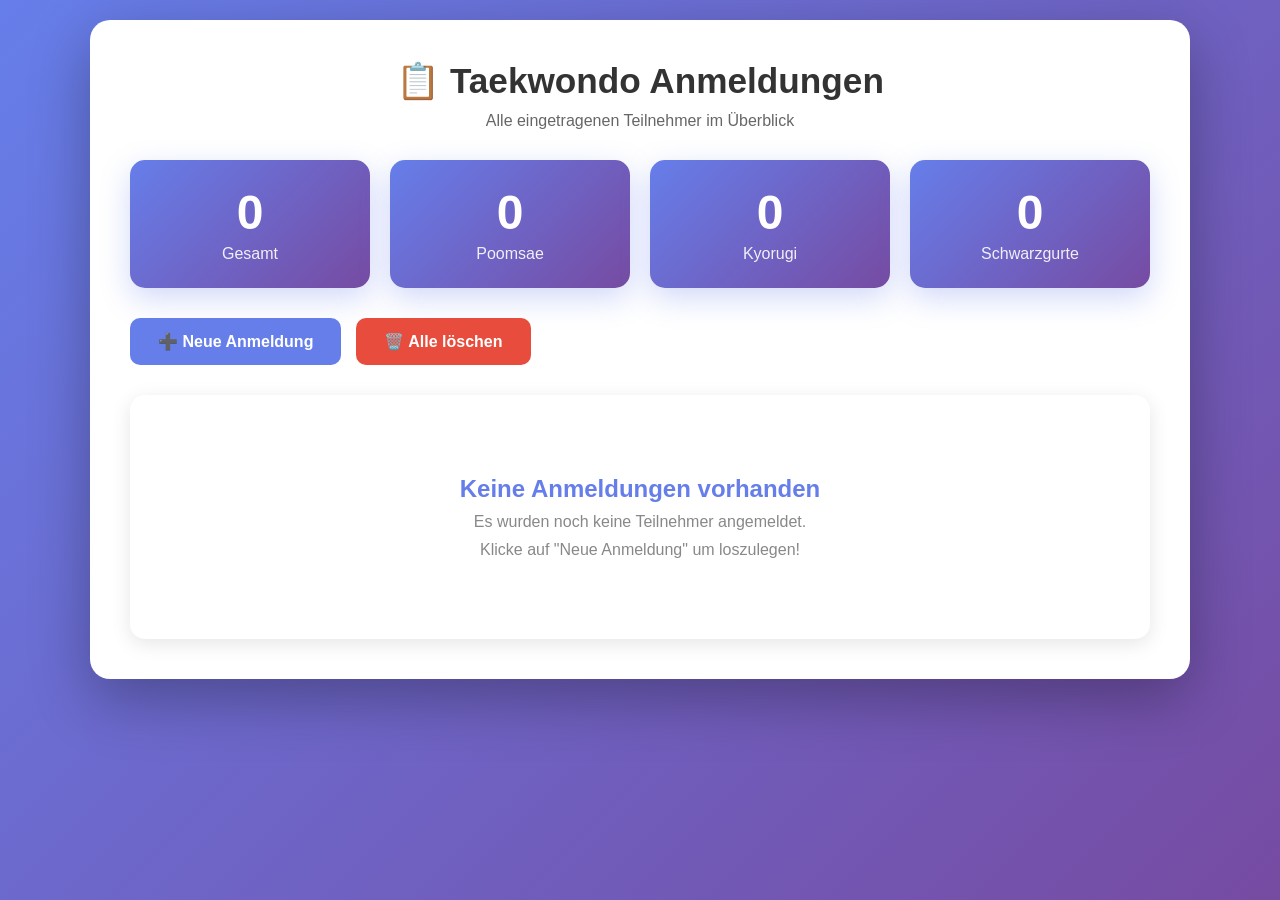
==== uebersicht.html @ ae76513e "Add files via upload" ====
<!DOCTYPE html>
<html lang="de">
<head>
    <meta charset="UTF-8">
    <meta name="viewport" content="width=device-width, initial-scale=1.0">
    <title>Übersicht - Taekwondo Anmeldungen</title>
    <link rel="stylesheet" href="uebersicht.css">
</head>
<body>

    <div class="container">
        <h1>📋 Taekwondo Anmeldungen</h1>
        <p class="subtitle">Alle eingetragenen Teilnehmer im Überblick</p>

        <div class="statistik">
            <div class="stat-box">
                <div class="stat-zahl" id="gesamtAnzahl">0</div>
                <div class="stat-label">Gesamt</div>
            </div>
            <div class="stat-box">
                <div class="stat-zahl" id="poomsaeAnzahl">0</div>
                <div class="stat-label">Poomsae</div>
            </div>
            <div class="stat-box">
                <div class="stat-zahl" id="kyorugiAnzahl">0</div>
                <div class="stat-label">Kyorugi</div>
            </div>
            <div class="stat-box">
                <div class="stat-zahl" id="schwarzAnzahl">0</div>
                <div class="stat-label">Schwarzgurte</div>
            </div>
        </div>

        <div class="buttons">
            <a href="Anmeldung.html" class="btn btn-primary">➕ Neue Anmeldung</a>
            <button class="btn btn-danger" onclick="alleLoeschen()">🗑️ Alle löschen</button>
        </div>

        <div class="tabelle-container" id="tabelleContainer">
            <table id="anmeldungenTabelle">
                <thead>
                    <tr>
                        <th>Name</th>
                        <th>Geschlecht</th>
                        <th>Geburtstag</th>
                        <th>Disziplin</th>
                        <th>Gewicht</th>
                        <th>Gürtel</th>
                        <th>Verein</th>
                        <th>Löschen</th>
                    </tr>
                </thead>
                <tbody id="tabelleBody">
                </tbody>
            </table>
        </div>

        <div class="karten-liste" id="kartenContainer">
        </div>
    </div>

    <script>

        const guertelEmojis = {
            weiss: '⚪',
            gelb: '🟡',
            gruen: '🟢',
            blau: '🔵',
            rot: '🔴',
            schwarz: '⚫'
        };

        const genderEmojis = {
            männlich: '👨',
            weiblich: '👩',
        };

        function anzeigen() {
            const anmeldungen = JSON.parse(localStorage.getItem('taekwondoAnmeldungen')) || [];
            
            if (anmeldungen.length === 0) {
                zeigeLeer();
                updateStatistik(0, 0, 0, 0);
                return;
            }

            let stats = { gesamt: 0, poomsae: 0, kyorugi: 0, schwarz: 0 };

            let tabelleHTML = '';
            let kartenHTML = '';

            for (let i = anmeldungen.length - 1; i >= 0; i--) {
                const t = anmeldungen[i];
                stats.gesamt++;

                if (t.disziplin === 'poomsae') stats.poomsae++;
                else if (t.disziplin === 'kyorugi') stats.kyorugi++;
                else if (t.disziplin === 'beide') {
                    stats.poomsae++;
                    stats.kyorugi++;
                }

                const isSchwarz = t.guertel.toLowerCase().includes('schwarz');
                if (isSchwarz) stats.schwarz++;

                const badgeClass = 'badge-' + t.disziplin;

                let guertelEmoji = '⚪';
                let guertelText = t.guertel;
                
                if (isSchwarz) {
                    guertelEmoji = '⚫';
                } else {
                    const ersteWort = t.guertel.split(' ')[0].toLowerCase();
                    guertelEmoji = guertelEmojis[ersteWort] || '⚪';
                }
i
                const genderEmoji = genderEmojis[t.geschlecht] || '⚪';

                tabelleHTML += `
                    <tr>
                        <td><strong>${genderEmoji} ${t.name}</strong></td>
                        <td>${t.geschlecht}</td>
                        <td>${t.geburtsdatum}</td>
                        <td><span class="badge ${badgeClass}">${t.disziplin}</span></td>
                        <td>${t.gewicht} kg</td>
                        <td>
                            <div class="guertel-cell">
                                <span class="guertel-emoji">${guertelEmoji}</span>
                                <span>${isSchwarz ? '<span class="badge badge-schwarz">⚫ ' + guertelText + '</span>' : guertelText}</span>
                            </div>
                        </td>
                        <td>${t.verein}</td>
                        <td>
                            <button class="delete-btn" onclick="eintragLoeschen(${t.id})" title="Löschen">×</button>
                        </td>
                    </tr>
                `;

                kartenHTML += `
                    <div class="karte">
                        <div class="karte-header">
                            <div class="karte-name">${genderEmoji} ${t.name}</div>
                            <button class="delete-btn" onclick="eintragLoeschen(${t.id})" title="Löschen">×</button>
                        </div>
                        <div class="karte-badges">
                            <span class="badge ${badgeClass}">${t.disziplin}</span>
                            ${isSchwarz ? '<span class="badge badge-schwarz">⚫ SCHWARZGURT</span>' : ''}
                        </div>
                        <div class="karte-info">
                            <div class="karte-zeile">
                                <span class="karte-label">⚧️</span>
                                <span>${t.geschlecht}</span>
                            </div>
                            <div class="karte-zeile">
                                <span class="karte-label">🎂</span>
                                <span>${t.geburtsdatum}</span>
                            </div>
                            <div class="karte-zeile">
                                <span class="karte-label">⚖️</span>
                                <span>${t.gewicht} kg</span>
                            </div>
                            <div class="karte-zeile">
                                <span class="karte-label">${guertelEmoji}</span>
                                <span>${guertelText}</span>
                            </div>
                            <div class="karte-zeile">
                                <span class="karte-label">🏛️</span>
                                <span>${t.verein}</span>
                            </div>
                        </div>
                    </div>
                `;
            }

            document.getElementById('tabelleBody').innerHTML = tabelleHTML;
            document.getElementById('kartenContainer').innerHTML = kartenHTML;

            updateStatistik(stats.gesamt, stats.poomsae, stats.kyorugi, stats.schwarz);
        }

        function zeigeLeer() {
            const leerHTML = `
                <div class="leer">
                    <h3>Keine Anmeldungen vorhanden</h3>
                    <p>Es wurden noch keine Teilnehmer angemeldet.</p>
                    <p style="margin-top:10px;">Klicke auf "Neue Anmeldung" um loszulegen!</p>
                </div>
            `;
            document.getElementById('tabelleContainer').innerHTML = leerHTML;
            document.getElementById('kartenContainer').innerHTML = leerHTML;
        }

        function updateStatistik(gesamt, poomsae, kyorugi, schwarz) {
            document.getElementById('gesamtAnzahl').textContent = gesamt;
            document.getElementById('poomsaeAnzahl').textContent = poomsae;
            document.getElementById('kyorugiAnzahl').textContent = kyorugi;
            document.getElementById('schwarzAnzahl').textContent = schwarz;
        }

        function eintragLoeschen(id) {
            if (confirm('❌ Möchtest du diese Anmeldung wirklich löschen?\n\nDiese Aktion kann nicht rückgängig gemacht werden!')) {
                let anmeldungen = JSON.parse(localStorage.getItem('taekwondoAnmeldungen')) || [];

                anmeldungen = anmeldungen.filter(function(t) {
                    return t.id !== id;
                });
                
                localStorage.setItem('taekwondoAnmeldungen', JSON.stringify(anmeldungen));

                location.reload();
            }
        }

        function alleLoeschen() {
            const anzahl = JSON.parse(localStorage.getItem('taekwondoAnmeldungen'))?.length || 0;
            
            if (anzahl === 0) {
                alert('Es gibt keine Anmeldungen zum Löschen.');
                return;
            }

            if (confirm(`⚠️ WARNUNG!\n\nDu bist dabei ALLE ${anzahl} Anmeldungen zu löschen.\n\nDies kann NICHT rückgängig gemacht werden!\n\nBist du sicher?`)) {
                localStorage.removeItem('taekwondoAnmeldungen');
                location.reload();
            }
        }

        window.onload = anzeigen;
    </script>
</body>
</html>
---- uebersicht.css ----
* {
            margin: 0;
            padding: 0;
            box-sizing: border-box;
        }

        body {
            font-family: 'Segoe UI', Tahoma, Geneva, Verdana, sans-serif;
            background: linear-gradient(135deg, #667eea 0%, #764ba2 100%);
            min-height: 100vh;
            padding: 20px;
        }

        .header {
            max-width: 1100px;
            margin: 0 auto 20px;
            display: flex;
            justify-content: space-between;
            align-items: center;
            color: white;
        }

        .user-info {
            display: flex;
            align-items: center;
            gap: 10px;
            font-size: 1.1em;
        }

        .logout-btn {
            background: rgba(255,255,255,0.2);
            color: white;
            border: 2px solid white;
            padding: 10px 25px;
            border-radius: 25px;
            cursor: pointer;
            font-size: 1em;
            transition: all 0.3s;
        }

        .logout-btn:hover {
            background: white;
            color: #667eea;
            transform: translateY(-2px);
        }

        .container {
            max-width: 1100px;
            margin: 0 auto;
            background: white;
            padding: 40px;
            border-radius: 20px;
            box-shadow: 0 20px 60px rgba(0,0,0,0.3);
        }

        h1 {
            text-align: center;
            color: #333;
            margin-bottom: 10px;
            font-size: 2.2em;
        }

        .subtitle {
            text-align: center;
            color: #666;
            margin-bottom: 30px;
        }

        .statistik {
            display: grid;
            grid-template-columns: repeat(auto-fit, minmax(200px, 1fr));
            gap: 20px;
            margin-bottom: 30px;
        }

        .stat-box {
            background: linear-gradient(135deg, #667eea 0%, #764ba2 100%);
            color: white;
            padding: 25px;
            border-radius: 15px;
            text-align: center;
            box-shadow: 0 10px 30px rgba(102, 126, 234, 0.3);
        }

        .stat-zahl {
            font-size: 3em;
            font-weight: bold;
            margin-bottom: 5px;
        }

        .stat-label {
            font-size: 1em;
            opacity: 0.9;
        }

        .buttons {
            display: flex;
            gap: 15px;
            margin-bottom: 30px;
            flex-wrap: wrap;
        }

        .btn {
            padding: 14px 28px;
            border: none;
            border-radius: 10px;
            cursor: pointer;
            font-size: 1em;
            font-weight: bold;
            text-decoration: none;
            display: inline-flex;
            align-items: center;
            gap: 8px;
            transition: all 0.3s;
        }

        .btn-primary {
            background: #667eea;
            color: white;
        }

        .btn-primary:hover {
            background: #764ba2;
            transform: translateY(-3px);
            box-shadow: 0 10px 25px rgba(102, 126, 234, 0.4);
        }

        .btn-danger {
            background: #e74c3c;
            color: white;
        }

        .btn-danger:hover {
            background: #c0392b;
            transform: translateY(-3px);
            box-shadow: 0 10px 25px rgba(231, 76, 60, 0.4);
        }

        .tabelle-container {
            overflow-x: auto;
            border-radius: 15px;
            box-shadow: 0 5px 20px rgba(0,0,0,0.1);
        }

        table {
            width: 100%;
            border-collapse: collapse;
            background: white;
        }

        thead {
            background: #667eea;
            color: white;
        }

        th {
            padding: 18px 15px;
            text-align: left;
            font-weight: 600;
            font-size: 0.95em;
            text-transform: uppercase;
            letter-spacing: 0.5px;
        }

        td {
            padding: 15px;
            border-bottom: 1px solid #eee;
            color: #555;
        }

        tbody tr:hover {
            background: #f8f9fa;
        }

        tbody tr:last-child td {
            border-bottom: none;
        }

        .badge {
            display: inline-block;
            padding: 6px 14px;
            border-radius: 20px;
            font-size: 0.85em;
            font-weight: bold;
            text-transform: uppercase;
        }

        .badge-poomsae {
            background: #3498db;
            color: white;
        }

        .badge-kyorugi {
            background: #e74c3c;
            color: white;
        }

        .badge-beide {
            background: #9b59b6;
            color: white;
        }

        .badge-schwarz {
            background: #1a1a1a;
            color: #ffd700;
            border: 2px solid #ffd700;
        }

        .guertel-cell {
            display: flex;
            align-items: center;
            gap: 8px;
        }

        .guertel-emoji {
            font-size: 1.3em;
        }

        .delete-btn {
            background: #e74c3c;
            color: white;
            border: none;
            width: 35px;
            height: 35px;
            border-radius: 50%;
            cursor: pointer;
            font-size: 1.2em;
            transition: all 0.3s;
            display: flex;
            align-items: center;
            justify-content: center;
        }

        .delete-btn:hover {
            background: #c0392b;
            transform: scale(1.1);
        }

        .karten-liste {
            display: none;
            gap: 20px;
        }

        .karte {
            background: #f8f9fa;
            border-radius: 15px;
            padding: 25px;
            border-left: 5px solid #667eea;
            position: relative;
        }

        .karte-header {
            display: flex;
            justify-content: space-between;
            align-items: flex-start;
            margin-bottom: 15px;
        }

        .karte-name {
            font-size: 1.3em;
            font-weight: bold;
            color: #333;
        }

        .karte-badges {
            display: flex;
            gap: 8px;
            flex-wrap: wrap;
            margin-bottom: 15px;
        }

        .karte-info {
            display: grid;
            gap: 10px;
            color: #666;
        }

        .karte-zeile {
            display: flex;
            align-items: center;
            gap: 10px;
        }

        .karte-label {
            color: #667eea;
            font-weight: bold;
            min-width: 30px;
        }

        .karte-meta {
            margin-top: 15px;
            padding-top: 15px;
            border-top: 1px solid #ddd;
            font-size: 0.85em;
            color: #888;
            font-style: italic;
        }

        .leer {
            text-align: center;
            padding: 80px 40px;
            color: #888;
        }

        .leer-icon {
            font-size: 5em;
            margin-bottom: 20px;
        }

        .leer h3 {
            color: #667eea;
            margin-bottom: 10px;
            font-size: 1.5em;
        }

        @media (max-width: 768px) {
            .tabelle-container {
                display: none;
            }

            .karten-liste {
                display: grid;
            }

            .statistik {
                grid-template-columns: repeat(2, 1fr);
            }

            .buttons {
                justify-content: center;
            }

            .btn {
                flex: 1;
                justify-content: center;
            }
        }

        @media (max-width: 480px) {
            .container {
                padding: 25px;
            }

            h1 {
                font-size: 1.5em;
            }

            .statistik {
                grid-template-columns: 1fr;
            }
        }
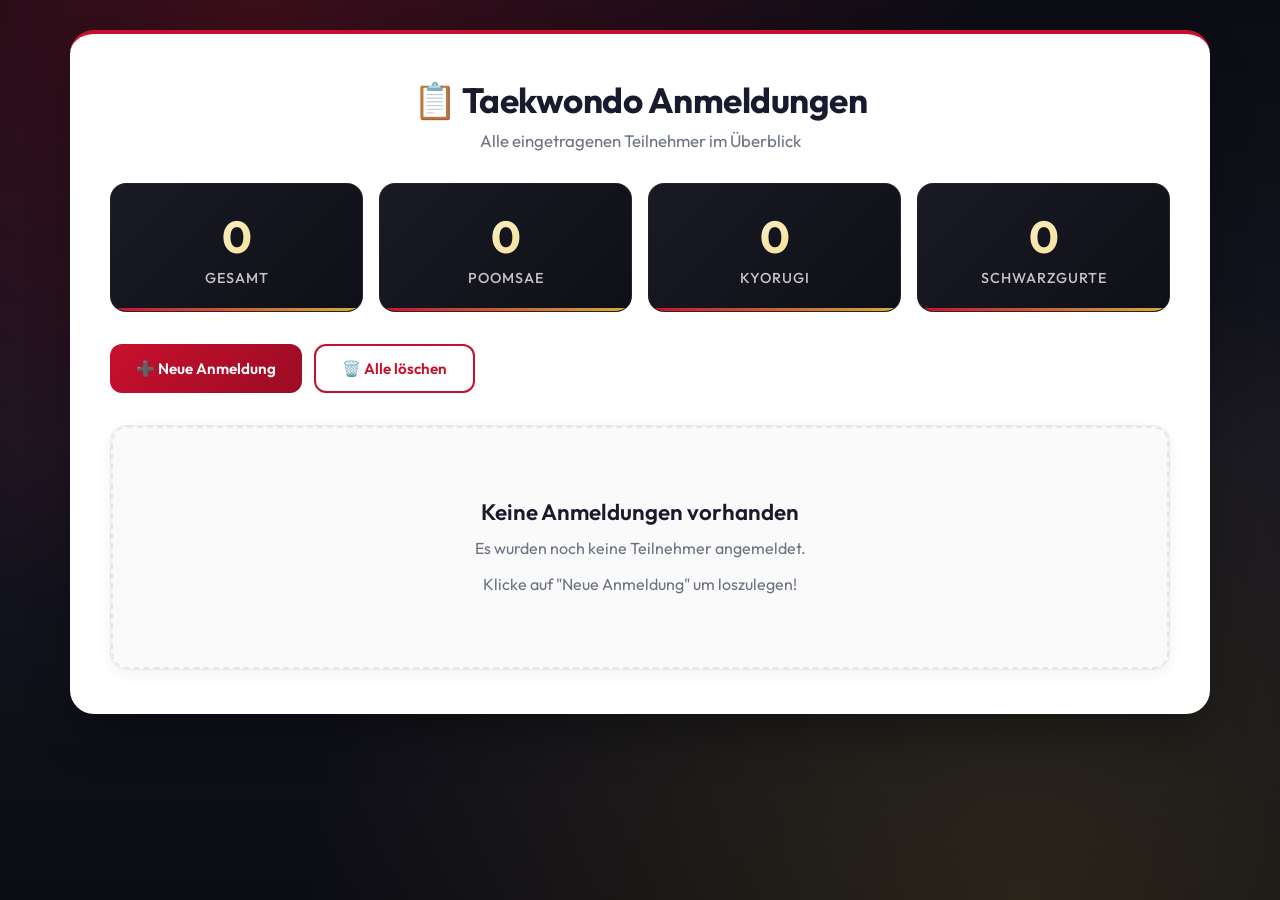
==== commit 927b4853: "Add files via upload" ====
--- a/uebersicht.html
+++ b/uebersicht.html
@@ -114,7 +114,7 @@
                     const ersteWort = t.guertel.split(' ')[0].toLowerCase();
                     guertelEmoji = guertelEmojis[ersteWort] || '⚪';
                 }
-i
+
                 const genderEmoji = genderEmojis[t.geschlecht] || '⚪';
 
                 tabelleHTML += `
--- a/uebersicht.css
+++ b/uebersicht.css
@@ -1,351 +1,385 @@
-        * {
-            margin: 0;
-            padding: 0;
-            box-sizing: border-box;
-        }
-
-        body {
-            font-family: 'Segoe UI', Tahoma, Geneva, Verdana, sans-serif;
-            background: linear-gradient(135deg, #667eea 0%, #764ba2 100%);
-            min-height: 100vh;
-            padding: 20px;
-        }
-
-        .header {
-            max-width: 1100px;
-            margin: 0 auto 20px;
-            display: flex;
-            justify-content: space-between;
-            align-items: center;
-            color: white;
-        }
-
-        .user-info {
-            display: flex;
-            align-items: center;
-            gap: 10px;
-            font-size: 1.1em;
-        }
-
-        .logout-btn {
-            background: rgba(255,255,255,0.2);
-            color: white;
-            border: 2px solid white;
-            padding: 10px 25px;
-            border-radius: 25px;
-            cursor: pointer;
-            font-size: 1em;
-            transition: all 0.3s;
-        }
-
-        .logout-btn:hover {
-            background: white;
-            color: #667eea;
-            transform: translateY(-2px);
-        }
-
-        .container {
-            max-width: 1100px;
-            margin: 0 auto;
-            background: white;
-            padding: 40px;
-            border-radius: 20px;
-            box-shadow: 0 20px 60px rgba(0,0,0,0.3);
-        }
-
-        h1 {
-            text-align: center;
-            color: #333;
-            margin-bottom: 10px;
-            font-size: 2.2em;
-        }
-
-        .subtitle {
-            text-align: center;
-            color: #666;
-            margin-bottom: 30px;
-        }
-
-        .statistik {
-            display: grid;
-            grid-template-columns: repeat(auto-fit, minmax(200px, 1fr));
-            gap: 20px;
-            margin-bottom: 30px;
-        }
-
-        .stat-box {
-            background: linear-gradient(135deg, #667eea 0%, #764ba2 100%);
-            color: white;
-            padding: 25px;
-            border-radius: 15px;
-            text-align: center;
-            box-shadow: 0 10px 30px rgba(102, 126, 234, 0.3);
-        }
-
-        .stat-zahl {
-            font-size: 3em;
-            font-weight: bold;
-            margin-bottom: 5px;
-        }
-
-        .stat-label {
-            font-size: 1em;
-            opacity: 0.9;
-        }
-
-        .buttons {
-            display: flex;
-            gap: 15px;
-            margin-bottom: 30px;
-            flex-wrap: wrap;
-        }
-
-        .btn {
-            padding: 14px 28px;
-            border: none;
-            border-radius: 10px;
-            cursor: pointer;
-            font-size: 1em;
-            font-weight: bold;
-            text-decoration: none;
-            display: inline-flex;
-            align-items: center;
-            gap: 8px;
-            transition: all 0.3s;
-        }
-
-        .btn-primary {
-            background: #667eea;
-            color: white;
-        }
-
-        .btn-primary:hover {
-            background: #764ba2;
-            transform: translateY(-3px);
-            box-shadow: 0 10px 25px rgba(102, 126, 234, 0.4);
-        }
-
-        .btn-danger {
-            background: #e74c3c;
-            color: white;
-        }
-
-        .btn-danger:hover {
-            background: #c0392b;
-            transform: translateY(-3px);
-            box-shadow: 0 10px 25px rgba(231, 76, 60, 0.4);
-        }
-
-        .tabelle-container {
-            overflow-x: auto;
-            border-radius: 15px;
-            box-shadow: 0 5px 20px rgba(0,0,0,0.1);
-        }
-
-        table {
-            width: 100%;
-            border-collapse: collapse;
-            background: white;
-        }
-
-        thead {
-            background: #667eea;
-            color: white;
-        }
-
-        th {
-            padding: 18px 15px;
-            text-align: left;
-            font-weight: 600;
-            font-size: 0.95em;
-            text-transform: uppercase;
-            letter-spacing: 0.5px;
-        }
-
-        td {
-            padding: 15px;
-            border-bottom: 1px solid #eee;
-            color: #555;
-        }
-
-        tbody tr:hover {
-            background: #f8f9fa;
-        }
-
-        tbody tr:last-child td {
-            border-bottom: none;
-        }
-
-        .badge {
-            display: inline-block;
-            padding: 6px 14px;
-            border-radius: 20px;
-            font-size: 0.85em;
-            font-weight: bold;
-            text-transform: uppercase;
-        }
-
-        .badge-poomsae {
-            background: #3498db;
-            color: white;
-        }
-
-        .badge-kyorugi {
-            background: #e74c3c;
-            color: white;
-        }
-
-        .badge-beide {
-            background: #9b59b6;
-            color: white;
-        }
-
-        .badge-schwarz {
-            background: #1a1a1a;
-            color: #ffd700;
-            border: 2px solid #ffd700;
-        }
-
-        .guertel-cell {
-            display: flex;
-            align-items: center;
-            gap: 8px;
-        }
-
-        .guertel-emoji {
-            font-size: 1.3em;
-        }
-
-        .delete-btn {
-            background: #e74c3c;
-            color: white;
-            border: none;
-            width: 35px;
-            height: 35px;
-            border-radius: 50%;
-            cursor: pointer;
-            font-size: 1.2em;
-            transition: all 0.3s;
-            display: flex;
-            align-items: center;
-            justify-content: center;
-        }
-
-        .delete-btn:hover {
-            background: #c0392b;
-            transform: scale(1.1);
-        }
-
-        .karten-liste {
-            display: none;
-            gap: 20px;
-        }
-
-        .karte {
-            background: #f8f9fa;
-            border-radius: 15px;
-            padding: 25px;
-            border-left: 5px solid #667eea;
-            position: relative;
-        }
-
-        .karte-header {
-            display: flex;
-            justify-content: space-between;
-            align-items: flex-start;
-            margin-bottom: 15px;
-        }
-
-        .karte-name {
-            font-size: 1.3em;
-            font-weight: bold;
-            color: #333;
-        }
-
-        .karte-badges {
-            display: flex;
-            gap: 8px;
-            flex-wrap: wrap;
-            margin-bottom: 15px;
-        }
-
-        .karte-info {
-            display: grid;
-            gap: 10px;
-            color: #666;
-        }
-
-        .karte-zeile {
-            display: flex;
-            align-items: center;
-            gap: 10px;
-        }
-
-        .karte-label {
-            color: #667eea;
-            font-weight: bold;
-            min-width: 30px;
-        }
-
-        .karte-meta {
-            margin-top: 15px;
-            padding-top: 15px;
-            border-top: 1px solid #ddd;
-            font-size: 0.85em;
-            color: #888;
-            font-style: italic;
-        }
-
-        .leer {
-            text-align: center;
-            padding: 80px 40px;
-            color: #888;
-        }
-
-        .leer-icon {
-            font-size: 5em;
-            margin-bottom: 20px;
-        }
-
-        .leer h3 {
-            color: #667eea;
-            margin-bottom: 10px;
-            font-size: 1.5em;
-        }
-
-        @media (max-width: 768px) {
-            .tabelle-container {
-                display: none;
-            }
-
-            .karten-liste {
-                display: grid;
-            }
-
-            .statistik {
-                grid-template-columns: repeat(2, 1fr);
-            }
-
-            .buttons {
-                justify-content: center;
-            }
-
-            .btn {
-                flex: 1;
-                justify-content: center;
-            }
-        }
-
-        @media (max-width: 480px) {
-            .container {
-                padding: 25px;
-            }
-
-            h1 {
-                font-size: 1.5em;
-            }
-
-            .statistik {
-                grid-template-columns: 1fr;
-            }
-        }+@import url('https://fonts.googleapis.com/css2?family=Outfit:wght@300;400;500;600;700&display=swap');
+
+:root {
+    --bg-dark: #0c0c14;
+    --bg-card: #ffffff;
+    --accent-red: #c8102e;
+    --accent-red-dark: #9b0c24;
+    --accent-gold: #d4af37;
+    --accent-gold-light: #f0d060;
+    --text-primary: #1a1a2e;
+    --text-muted: #6b7280;
+    --border: #e5e7eb;
+    --shadow: 0 25px 50px -12px rgba(0, 0, 0, 0.4);
+}
+
+* {
+    margin: 0;
+    padding: 0;
+    box-sizing: border-box;
+}
+
+body {
+    font-family: 'Outfit', 'Segoe UI', sans-serif;
+    background-color: var(--bg-dark);
+    background-image:
+        radial-gradient(ellipse at 20% 0%, rgba(200, 16, 46, 0.25) 0%, transparent 50%),
+        radial-gradient(ellipse at 80% 100%, rgba(212, 175, 55, 0.15) 0%, transparent 50%),
+        linear-gradient(180deg, #0c0c14 0%, #151520 50%, #0c0c14 100%);
+    min-height: 100vh;
+    padding: 30px 20px;
+    color: var(--text-primary);
+}
+
+.container {
+    max-width: 1140px;
+    margin: 0 auto;
+    background: var(--bg-card);
+    padding: 44px 40px;
+    border-radius: 24px;
+    box-shadow: var(--shadow);
+    border-top: 4px solid var(--accent-red);
+}
+
+h1 {
+    text-align: center;
+    color: var(--text-primary);
+    margin-bottom: 8px;
+    font-size: 2.2em;
+    font-weight: 700;
+    letter-spacing: -0.5px;
+}
+
+.subtitle {
+    text-align: center;
+    color: var(--text-muted);
+    margin-bottom: 32px;
+    font-size: 1.05em;
+}
+
+.statistik {
+    display: grid;
+    grid-template-columns: repeat(auto-fit, minmax(180px, 1fr));
+    gap: 16px;
+    margin-bottom: 32px;
+}
+
+.stat-box {
+    background: linear-gradient(135deg, #1a1a24 0%, #0f0f18 100%);
+    color: white;
+    padding: 24px 20px;
+    border-radius: 16px;
+    text-align: center;
+    border: 1px solid rgba(255, 255, 255, 0.06);
+    transition: transform 0.2s, box-shadow 0.2s;
+    position: relative;
+    overflow: hidden;
+}
+
+.stat-box::after {
+    content: '';
+    position: absolute;
+    bottom: 0;
+    left: 0;
+    right: 0;
+    height: 3px;
+    background: linear-gradient(90deg, var(--accent-red), var(--accent-gold));
+}
+
+.stat-box:hover {
+    transform: translateY(-3px);
+    box-shadow: 0 12px 30px rgba(0, 0, 0, 0.3);
+}
+
+.stat-zahl {
+    font-size: 2.8em;
+    font-weight: 700;
+    margin-bottom: 4px;
+    background: linear-gradient(135deg, #fff 0%, var(--accent-gold-light) 100%);
+    -webkit-background-clip: text;
+    -webkit-text-fill-color: transparent;
+    background-clip: text;
+}
+
+.stat-label {
+    font-size: 0.9em;
+    opacity: 0.75;
+    font-weight: 500;
+    text-transform: uppercase;
+    letter-spacing: 1px;
+}
+
+.buttons {
+    display: flex;
+    gap: 12px;
+    margin-bottom: 32px;
+    flex-wrap: wrap;
+}
+
+.btn {
+    padding: 13px 26px;
+    border: none;
+    border-radius: 12px;
+    cursor: pointer;
+    font-size: 0.95em;
+    font-weight: 600;
+    font-family: inherit;
+    text-decoration: none;
+    display: inline-flex;
+    align-items: center;
+    gap: 8px;
+    transition: all 0.25s;
+}
+
+.btn-primary {
+    background: linear-gradient(135deg, var(--accent-red) 0%, var(--accent-red-dark) 100%);
+    color: white;
+}
+
+.btn-primary:hover {
+    transform: translateY(-2px);
+    box-shadow: 0 8px 25px rgba(200, 16, 46, 0.4);
+}
+
+.btn-danger {
+    background: transparent;
+    color: var(--accent-red);
+    border: 2px solid var(--accent-red);
+}
+
+.btn-danger:hover {
+    background: var(--accent-red);
+    color: white;
+    transform: translateY(-2px);
+    box-shadow: 0 8px 25px rgba(200, 16, 46, 0.3);
+}
+
+.tabelle-container {
+    overflow-x: auto;
+    border-radius: 16px;
+    border: 1px solid var(--border);
+    box-shadow: 0 4px 15px rgba(0, 0, 0, 0.05);
+}
+
+table {
+    width: 100%;
+    border-collapse: collapse;
+    background: white;
+}
+
+thead {
+    background: linear-gradient(135deg, #1a1a24 0%, #252530 100%);
+    color: white;
+}
+
+th {
+    padding: 16px 14px;
+    text-align: left;
+    font-weight: 600;
+    font-size: 0.82em;
+    text-transform: uppercase;
+    letter-spacing: 0.8px;
+}
+
+td {
+    padding: 14px;
+    border-bottom: 1px solid #f3f4f6;
+    color: #4b5563;
+    font-size: 0.95em;
+}
+
+tbody tr {
+    transition: background 0.15s;
+}
+
+tbody tr:hover {
+    background: #fef7f7;
+}
+
+tbody tr:last-child td {
+    border-bottom: none;
+}
+
+.badge {
+    display: inline-block;
+    padding: 5px 12px;
+    border-radius: 20px;
+    font-size: 0.78em;
+    font-weight: 600;
+    text-transform: uppercase;
+    letter-spacing: 0.5px;
+}
+
+.badge-poomsae {
+    background: #dbeafe;
+    color: #1d4ed8;
+}
+
+.badge-kyorugi {
+    background: #fee2e2;
+    color: #b91c1c;
+}
+
+.badge-beide {
+    background: #ede9fe;
+    color: #6d28d9;
+}
+
+.badge-schwarz {
+    background: #1a1a24;
+    color: var(--accent-gold);
+    border: 1px solid var(--accent-gold);
+}
+
+.guertel-cell {
+    display: flex;
+    align-items: center;
+    gap: 8px;
+}
+
+.guertel-emoji {
+    font-size: 1.2em;
+}
+
+.delete-btn {
+    background: transparent;
+    color: #9ca3af;
+    border: 2px solid #e5e7eb;
+    width: 34px;
+    height: 34px;
+    border-radius: 10px;
+    cursor: pointer;
+    font-size: 1.1em;
+    transition: all 0.2s;
+    display: flex;
+    align-items: center;
+    justify-content: center;
+    font-family: inherit;
+}
+
+.delete-btn:hover {
+    background: var(--accent-red);
+    color: white;
+    border-color: var(--accent-red);
+    transform: scale(1.05);
+}
+
+.karten-liste {
+    display: none;
+    gap: 16px;
+}
+
+.karte {
+    background: #fafafa;
+    border-radius: 16px;
+    padding: 22px;
+    border: 1px solid var(--border);
+    border-left: 4px solid var(--accent-red);
+    transition: box-shadow 0.2s, transform 0.2s;
+}
+
+.karte:hover {
+    box-shadow: 0 8px 25px rgba(0, 0, 0, 0.08);
+    transform: translateY(-2px);
+}
+
+.karte-header {
+    display: flex;
+    justify-content: space-between;
+    align-items: flex-start;
+    margin-bottom: 14px;
+}
+
+.karte-name {
+    font-size: 1.2em;
+    font-weight: 700;
+    color: var(--text-primary);
+}
+
+.karte-badges {
+    display: flex;
+    gap: 8px;
+    flex-wrap: wrap;
+    margin-bottom: 14px;
+}
+
+.karte-info {
+    display: grid;
+    gap: 8px;
+    color: var(--text-muted);
+}
+
+.karte-zeile {
+    display: flex;
+    align-items: center;
+    gap: 10px;
+    font-size: 0.95em;
+}
+
+.karte-label {
+    color: var(--accent-red);
+    font-weight: 600;
+    min-width: 28px;
+}
+
+.leer {
+    text-align: center;
+    padding: 70px 40px;
+    color: var(--text-muted);
+    background: #fafafa;
+    border-radius: 16px;
+    border: 2px dashed var(--border);
+}
+
+.leer h3 {
+    color: var(--text-primary);
+    margin-bottom: 10px;
+    font-size: 1.4em;
+    font-weight: 600;
+}
+
+.leer p {
+    line-height: 1.6;
+}
+
+@media (max-width: 768px) {
+    .tabelle-container {
+        display: none;
+    }
+
+    .karten-liste {
+        display: grid;
+    }
+
+    .statistik {
+        grid-template-columns: repeat(2, 1fr);
+    }
+
+    .buttons {
+        justify-content: center;
+    }
+
+    .btn {
+        flex: 1;
+        justify-content: center;
+    }
+}
+
+@media (max-width: 480px) {
+    .container {
+        padding: 28px 20px;
+        border-radius: 20px;
+    }
+
+    h1 {
+        font-size: 1.6em;
+    }
+
+    .statistik {
+        grid-template-columns: 1fr 1fr;
+    }
+
+    .stat-zahl {
+        font-size: 2.2em;
+    }
+}
